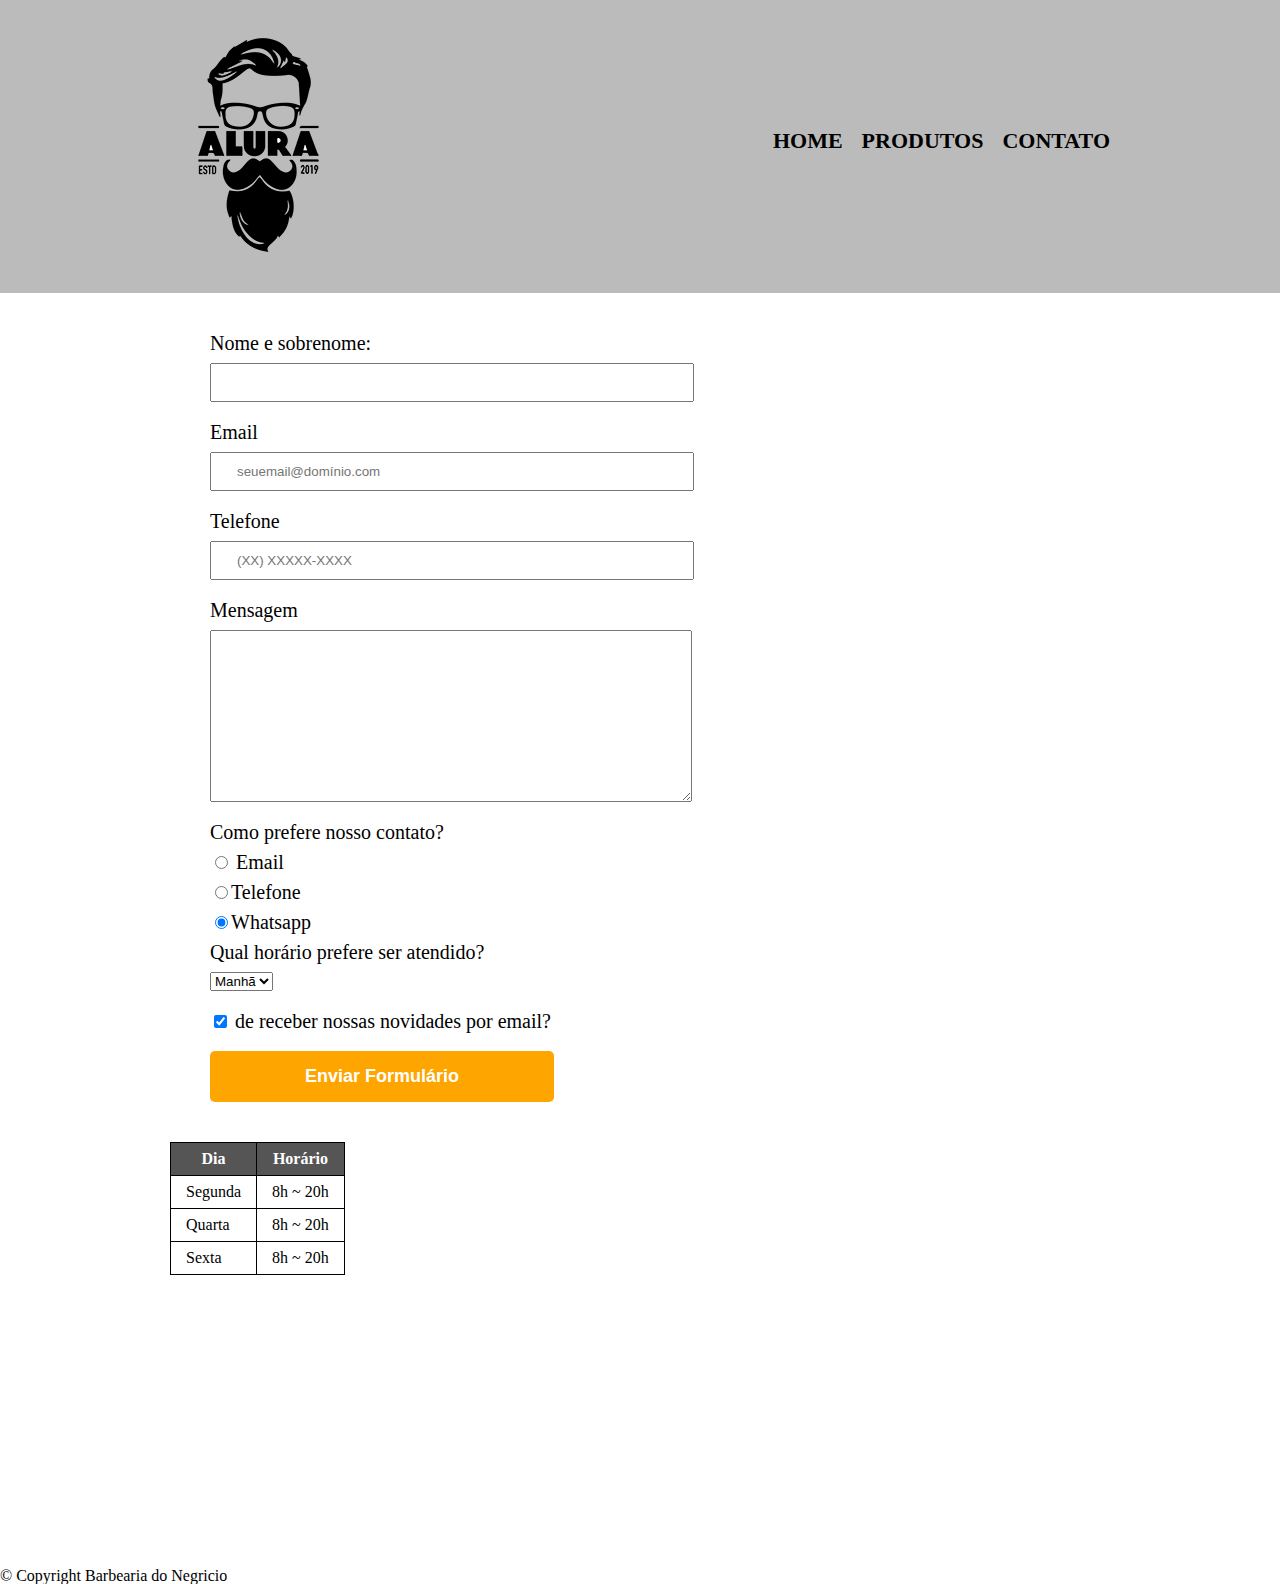
==== contato.html @ 912e9f43 "Add files via upload" ====
<!DOCTYPE html>
<html>
	<head>
		<meta charset="UTF-8">
		<title>Contato - Barbearia do Negricio</title>

		<link rel="stylesheet" href="reset.css">
		<link rel="stylesheet" href="style.css">
	</head>
	<body>
		<header>
			<div class="caixa">
				<h1><img src="./imagens/logo.png" alt="Logo da barbearia do Negricio"></h1>

				<nav>
					<ul>
						<li><a href="index.html">Home</a></li>
						<li><a href="produtos.html">Produtos</a></li>
						<li><a href="contato.html">Contato</a></li>
					</ul>
				</nav>
			</div>
		</header>

        <main>
            <form>
                <label for="nomesobrenome">Nome e sobrenome:</label>
                <input type="text" id="nomesobrenome" class="inputpadrao" required>

                <label for="email">Email</label>
                <input type="email" id="email" class="inputpadrao" required placeholder="seuemail@domínio.com">
            

                <label for="telefone">Telefone</label>
                <input type="tel" id="telefone" class="inputpadrao" required placeholder="(XX) XXXXX-XXXX">

				<label for="mensagem"> Mensagem</label>
                <textarea cols="70" rows="10" id="mensagem" class="inputpadrao" required></textarea>
				

                <fieldset>
                <legend>Como prefere nosso contato?</legend>
                
                <label for="radio-email"><input type="radio" name="contato" value="email" id="radio-email"> Email</label>

                <label for="radio-telefone"><input type="radio" name="contato" value="telefone" id="radio-telefone">Telefone</label>
                
                <label for="radio-whatsapp"> <input type="radio" name="contato" value="whatsapp" id="radio-whatsapp" checked>Whatsapp</label>
                
				</fieldset>
				<fieldset>
					<legend>Qual horário prefere ser atendido?</legend>
					<select>
						<option>Manhã</option>
						<option>Tarde</option>
						<option>Noite</option>
					</select>
				</fieldset>
                <label class="checkbox"><input type="checkbox" checked> de receber nossas novidades por email?</input></label>

                <input type="submit" value="Enviar Formulário" class="Enviar">
            </form>

			<table>
				<thead>
					<tr>
						<th>Dia</th>
						<th>Horário</th>
					</tr>
				</thead>
				<tbody>
					<tr>
						<td>Segunda</td>
						<td>8h ~ 20h</td>
					</tr>
					<tr>
						<td>Quarta</td>
						<td>8h ~ 20h</td>
					</tr>
					<tr>
						<td>Sexta</td>
						<td>8h ~ 20h</td>
					</tr>
				</tbody>
			</table>
        </main>

        <footer>
			<img src="imagens/logo-branco.png" alt="Logo da barbearia do Negricio" >
			<p class="copyright">&copy; Copyright Barbearia do Negricio</p>
		</footer>
	</body>
</html>
---- style.css ----
header {
	background: #BBBBBB;
	padding: 20px 0;
}

.caixa {
	position: relative;
	width: 940px;
	margin: 0 auto;
}

nav {
	position: absolute;
	top: 110px;
	right: 0;
}

nav li {
	display: inline;
	margin: 0 0 0 15px;
}

nav a {
	text-transform: uppercase;
	color: #000000;
	font-weight: bold;
	font-size: 22px;
	text-decoration: none;
}

nav a:hover {
	color: #C78C19;
	text-decoration: underline;
}

.produtos {
	width: 940px;
	margin: 0 auto;
	padding: 50px 0;
}

.produtos li {
	display: inline-block;
	text-align: center;
	width: 30%;
	vertical-align: top;
	margin: 0 1.5%;
	padding: 30px 20px;
	box-sizing: border-box;
	border: 2px solid #000000;
	border-radius: 10px;
}

.produtos li:hover {
	border-color: #C78C19;
}

.produtos li:active {
	border-color: #088C19;	
}

.produtos li:hover h2 {
	font-size: 34px;
}

.produtos h2 {
	font-size: 30px;
	font-weight: bold;
}

.produto-descricao {
	font-size: 18px;
}

.produto-preco {
	font-size: 22px;
	font-weight: bold;
	margin-top: 10px;
}

main{
	width: 940px;
	margin: 0 auto;

}

form{
	margin: 40px;

}

form label, form legend{
	display: block;
	font-size: 20px;
	margin: 0 0 10px;
}

.inputpadrao {
	display: block;
	margin:  0 0 20px;
	padding: 10px 25px;
	width: 50%;
}

.checkbox {
	margin: 20px 0;
}

.Enviar {
	width: 40%;
	padding: 15px 0;
	background: orange;
	color: white;
	font-weight: bold;
	font-size: 18px;
	border: none;
	border-radius: 5px;
	transition: 1s all;
	cursor: pointer;
}

.Enviar:hover{
	background: red;
	transform: scale(1.2);
	
}

table {
    margin: 20px 0 40px;
}

thead {
    background: #555555;
    color: white;
    font-weight: bold;
}

td, th {
    border: 1px solid #000000;
    padding: 8px 15px;
}
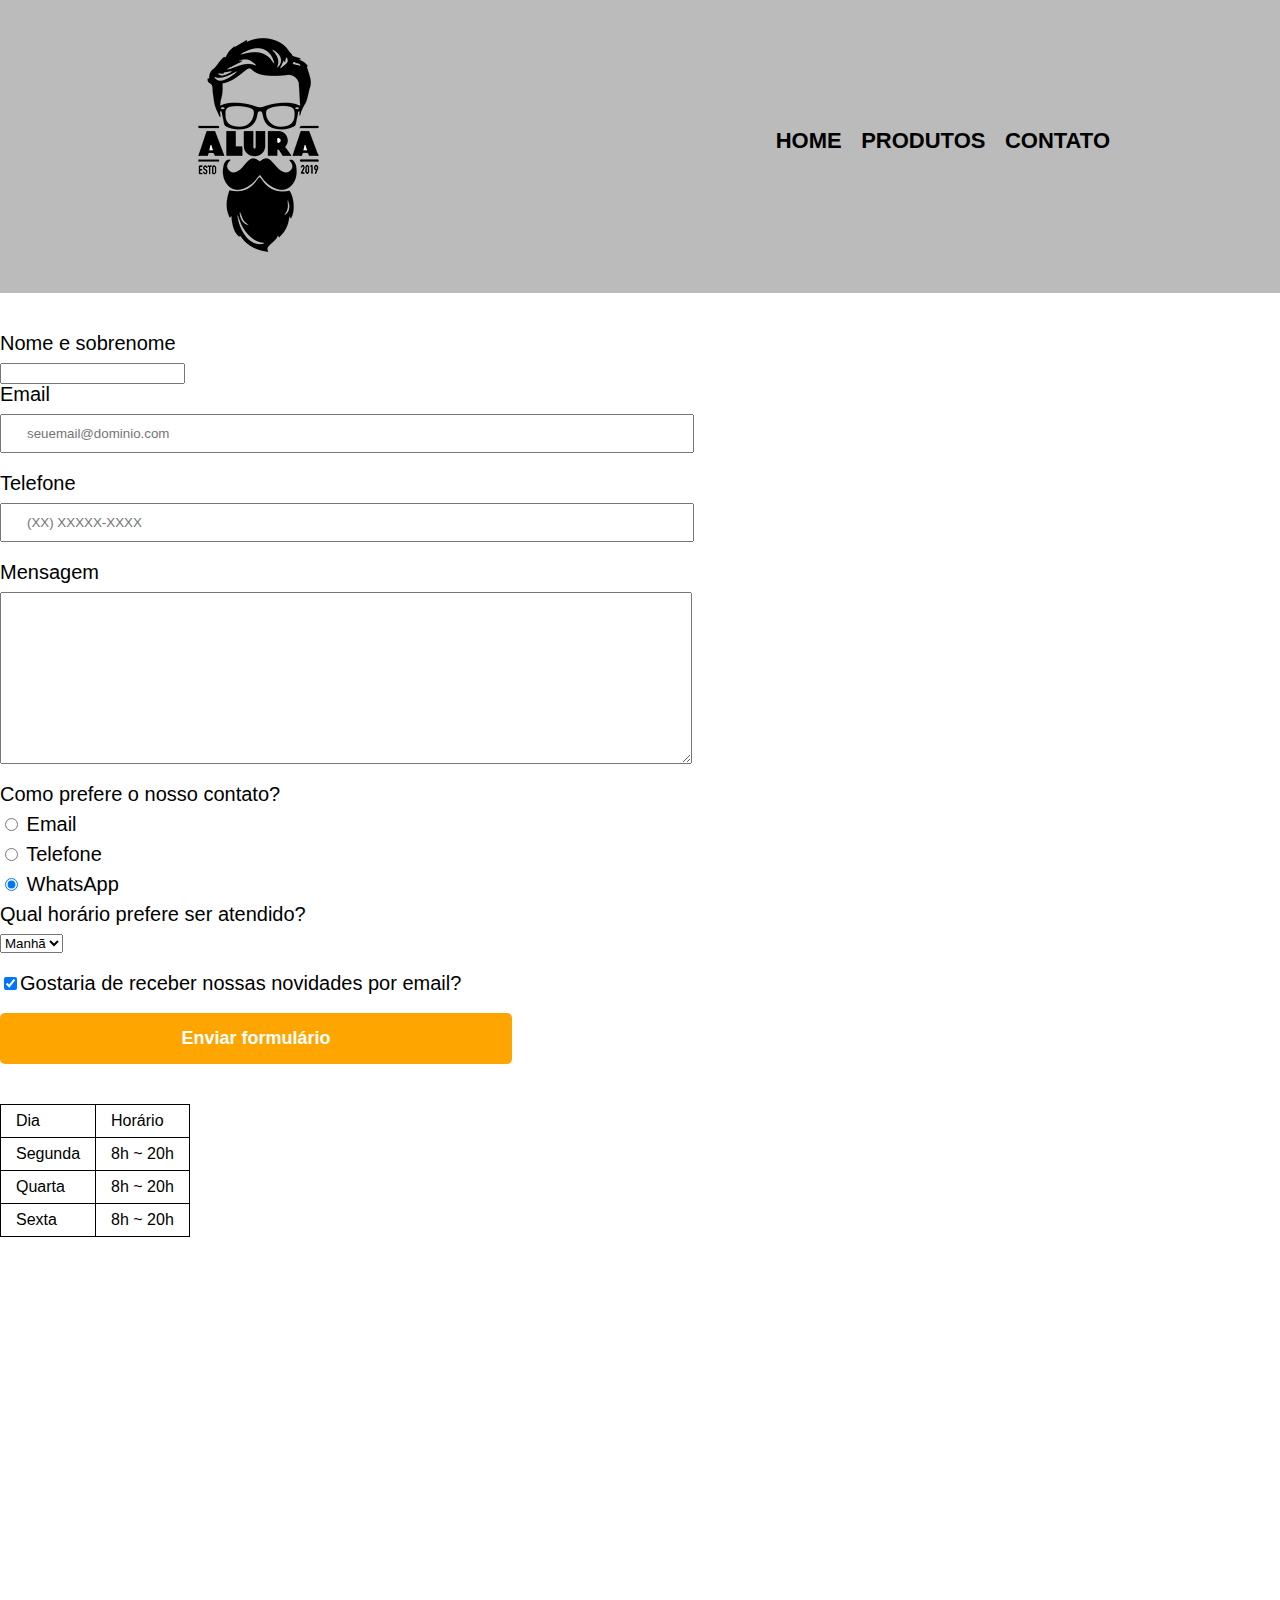
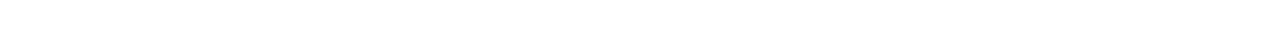
==== commit 0f521ddd: "Add files via upload" ====
--- a/contato.html
+++ b/contato.html
@@ -1,93 +1,87 @@
-<!DOCTYPE html>
-<html>
-	<head>
-		<meta charset="UTF-8">
-		<title>Contato - Barbearia do Negricio</title>
-
-		<link rel="stylesheet" href="reset.css">
-		<link rel="stylesheet" href="style.css">
-	</head>
-	<body>
-		<header>
-			<div class="caixa">
-				<h1><img src="./imagens/logo.png" alt="Logo da barbearia do Negricio"></h1>
-
-				<nav>
-					<ul>
-						<li><a href="index.html">Home</a></li>
-						<li><a href="produtos.html">Produtos</a></li>
-						<li><a href="contato.html">Contato</a></li>
-					</ul>
-				</nav>
-			</div>
-		</header>
-
-        <main>
-            <form>
-                <label for="nomesobrenome">Nome e sobrenome:</label>
-                <input type="text" id="nomesobrenome" class="inputpadrao" required>
-
-                <label for="email">Email</label>
-                <input type="email" id="email" class="inputpadrao" required placeholder="seuemail@domínio.com">
-            
-
-                <label for="telefone">Telefone</label>
-                <input type="tel" id="telefone" class="inputpadrao" required placeholder="(XX) XXXXX-XXXX">
-
-				<label for="mensagem"> Mensagem</label>
-                <textarea cols="70" rows="10" id="mensagem" class="inputpadrao" required></textarea>
-				
-
-                <fieldset>
-                <legend>Como prefere nosso contato?</legend>
-                
-                <label for="radio-email"><input type="radio" name="contato" value="email" id="radio-email"> Email</label>
-
-                <label for="radio-telefone"><input type="radio" name="contato" value="telefone" id="radio-telefone">Telefone</label>
-                
-                <label for="radio-whatsapp"> <input type="radio" name="contato" value="whatsapp" id="radio-whatsapp" checked>Whatsapp</label>
-                
-				</fieldset>
-				<fieldset>
-					<legend>Qual horário prefere ser atendido?</legend>
-					<select>
-						<option>Manhã</option>
-						<option>Tarde</option>
-						<option>Noite</option>
-					</select>
-				</fieldset>
-                <label class="checkbox"><input type="checkbox" checked> de receber nossas novidades por email?</input></label>
-
-                <input type="submit" value="Enviar Formulário" class="Enviar">
-            </form>
-
-			<table>
-				<thead>
-					<tr>
-						<th>Dia</th>
-						<th>Horário</th>
-					</tr>
-				</thead>
-				<tbody>
-					<tr>
-						<td>Segunda</td>
-						<td>8h ~ 20h</td>
-					</tr>
-					<tr>
-						<td>Quarta</td>
-						<td>8h ~ 20h</td>
-					</tr>
-					<tr>
-						<td>Sexta</td>
-						<td>8h ~ 20h</td>
-					</tr>
-				</tbody>
-			</table>
-        </main>
-
-        <footer>
-			<img src="imagens/logo-branco.png" alt="Logo da barbearia do Negricio" >
-			<p class="copyright">&copy; Copyright Barbearia do Negricio</p>
-		</footer>
-	</body>
+<!DOCTYPE html>
+<html>
+	<head>
+		<meta charset="UTF-8">
+		<title>Contato - Barbearia Alura</title>
+
+		<link rel="stylesheet" href="reset.css">
+		<link rel="stylesheet" href="style.css">
+	</head>
+	<body>
+		<header>
+			<div class="caixa">
+				<h1><img src="./imagens/logo.png" alt="Logo da Barbearia Alura"></h1>
+
+				<nav>
+					<ul>
+						<li><a href="index.html">Home</a></li>
+						<li><a href="produtos.html">Produtos</a></li>
+						<li><a href="contato.html">Contato</a></li>
+					</ul>
+				</nav>
+			</div>
+		</header>
+
+		<main>
+			<form>
+				<label for="nomesobrenome">Nome e sobrenome</label>
+				<input type="text" id="nomesobrenome" class="input-padrao" required>
+
+				<label for="email">Email</label>
+				<input type="email" id="email" class="inputpadrao" required placeholder="seuemail@dominio.com">
+
+				<label for="telefone">Telefone</label>
+				<input type="tel" id="telefone" class="inputpadrao" required placeholder="(XX) XXXXX-XXXX">
+
+				<label for="mensagem">Mensagem</label>
+				<textarea cols="70" rows="10" id="mensagem" class="inputpadrao" required></textarea>
+
+				<fieldset>
+					<legend>Como prefere o nosso contato?</legend>
+					<label for="radio-email"><input type="radio" name="contato" value="email" id="radio-email"> Email</label>
+					
+					<label for="radio-telefone"><input type="radio" name="contato" value="telefone" id="radio-telefone"> Telefone</label>
+					
+					<label for="radio-whatsapp"><input type="radio" name="contato" value="whatsapp" id="radio-whatsapp" checked> WhatsApp</label>
+				</fieldset>
+
+				<fieldset>
+					<legend>Qual horário prefere ser atendido?</legend>
+					<select>
+						<option>Manhã</option>
+						<option>Tarde</option>
+						<option>Noite</option>
+					</select>
+				</fieldset>
+
+				<label class="checkbox"><input type="checkbox" checked>Gostaria de receber nossas novidades por email?</label>
+
+				<input type="submit" value="Enviar formulário" class="enviar">
+			</form>
+
+			<table>
+				<tr>
+					<td>Dia</td>
+					<td>Horário</td>
+				</tr>
+				<tr>
+					<td>Segunda</td>
+					<td>8h ~ 20h</td>
+				</tr>
+				<tr>
+					<td>Quarta</td>
+					<td>8h ~ 20h</td>
+				</tr>
+				<tr>
+					<td>Sexta</td>
+					<td>8h ~ 20h</td>
+				</tr>
+			</table>
+		</main>
+
+		<footer>
+			<img src="./imagens/logo-branco.png" alt="Logo da Barbearia Alura">
+			<p class="copyright">&copy; Copyright Barbearia Alura - 2019</p>
+		</footer>
+	</body>
 </html>--- a/style.css
+++ b/style.css
@@ -1,3 +1,7 @@
+body {
+	font-family: 'Montserrat', sans-serif;
+}
+
 header {
 	background: #BBBBBB;
 	padding: 20px 0;
@@ -78,26 +82,32 @@
 	margin-top: 10px;
 }
 
-main{
-	width: 940px;
-	margin: 0 auto;
-
-}
-
-form{
-	margin: 40px;
-
-}
-
-form label, form legend{
-	display: block;
+footer {
+	text-align: center;
+	background: url("bg.jpg");
+	padding: 40px 0;
+}
+
+.copyright {
+	color: #FFFFFF;
+	font-size: 13px;
+	margin: 20px 0 0;
+}
+
+
+form {
+	margin: 40px 0;
+}
+
+form label, form legend {
+	display:block;
 	font-size: 20px;
 	margin: 0 0 10px;
 }
 
 .inputpadrao {
 	display: block;
-	margin:  0 0 20px;
+	margin: 0 0 20px;
 	padding: 10px 25px;
 	width: 50%;
 }
@@ -106,8 +116,8 @@
 	margin: 20px 0;
 }
 
-.Enviar {
-	width: 40%;
+.enviar {
+	width:40%;
 	padding: 15px 0;
 	background: orange;
 	color: white;
@@ -119,24 +129,137 @@
 	cursor: pointer;
 }
 
-.Enviar:hover{
-	background: red;
+.enviar:hover {
+	background: darkorange;
 	transform: scale(1.2);
-	
 }
 
 table {
-    margin: 20px 0 40px;
+	margin: 20px 0 40px;
 }
 
 thead {
-    background: #555555;
-    color: white;
-    font-weight: bold;
+	background: #555555;
+	color: white;
+	font-weight: bold;
 }
 
 td, th {
-    border: 1px solid #000000;
-    padding: 8px 15px;
-}
-
+	border: 1px solid #000000;
+	padding: 8px 15px;
+}
+
+
+/* css da página inicial */
+.banner {
+	width:100%;
+}
+
+.titulo-principal {
+	text-align: center;
+	font-size: 2em;
+	margin: 0 0 1em;
+	clear: left;
+}
+
+.principal {
+	padding: 3em 0;
+	background: #FEFEFE;
+	width: 940px;
+	margin: 0 auto;
+}
+
+.principal p {
+	margin: 0 0 1em;
+}
+
+.principal strong {
+	font-weight: bold;
+}
+
+.principal em {
+	font-style: italic;
+}
+
+.utensilios {
+	width: 120px;
+	float: left;
+	margin: 0 20px 20px 0;
+}
+
+.mapa {
+	padding: 3em 0;
+	background: linear-gradient(#FEFEFE, #888888);
+}
+
+.mapa-conteudo {
+	width: 940px;
+	margin: 0 auto;
+}
+
+.mapa p {
+	margin: 0 0 2em;
+	text-align: center;
+}
+
+.beneficios {
+	padding: 3em 0;
+	background: #888888;
+}
+
+.conteudo-beneficios {
+	width: 640px;
+	margin: 0 auto;
+}
+
+.lista-beneficios {
+	width: 40%;
+	display: inline-block;
+	vertical-align: top;
+}
+
+.itens {
+	line-height: 1.5;
+}
+
+.itens:first-child {
+	font-weight: bold;
+}
+
+.itens:before {
+	content: "🟊";
+}
+
+.imagem-beneficios {
+	width: 60%;
+	opacity: 1;
+	transition: 400ms;
+	box-shadow: 10px 10px 10px 0 #000000;
+}
+
+.imagem-beneficios:hover {
+	opacity: 0.3;
+}
+
+.video {
+	width: 560px;
+	margin: 2em auto;
+}
+
+@media screen and (max-width: 480px) {
+	.caixa, .principal, .conteudo-beneficios, .mapa-conteudo, .video {
+		width: auto;
+	}
+
+	h1 {
+		text-align: center;
+	}
+
+	nav {
+		position: static;
+	}
+
+	.lista-beneficios, .imagem-beneficios {
+		width: 100%;
+	}
+}